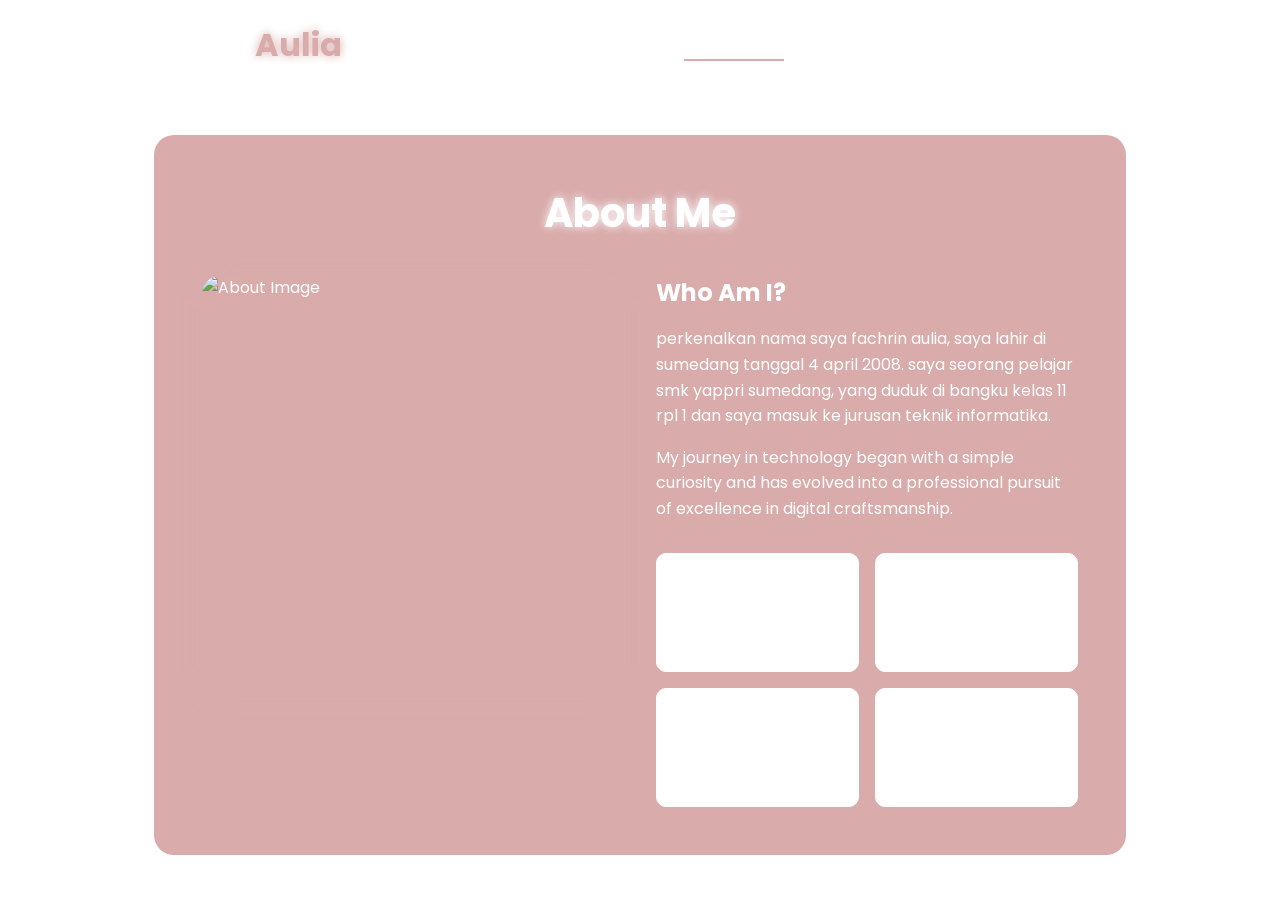
==== about.html @ 29df4dfc "Update about.html" ====
<!-- Subscribe Tamzidan Madiyin di YouTube -->

<!DOCTYPE html>
<html lang="en">

<head>
    <meta charset="UTF-8">
    <meta name="viewport" content="width=device-width, initial-scale=1.0">

    <!-- Link ke Font Awesome untuk ikon -->
    <link rel="stylesheet" href="https://cdnjs.cloudflare.com/ajax/libs/font-awesome/6.5.1/css/all.min.css">

    <!-- Link ke library animasi AOS -->
    <link rel="stylesheet" href="https://unpkg.com/aos@next/dist/aos.css" />

    <!-- CSS internal untuk styling halaman -->
    <style>
        /* 
          Import Google Font Poppins
          Font weight yang diimport: 100, 200, 300, 400, 500, 600 
        */
        @import url("https://fonts.googleapis.com/css2?family=Poppins:wght@100;200;300;400;500;600&display=swap");

        /* Reset CSS dan pengaturan default */
        * {
            padding: 0;
            margin: 0;
            font-family: "Poppins", sans-serif;
            box-sizing: border-box;
        }

        /* 
          Styling untuk body
          - Menggunakan background image
          - Cover seluruh viewport
          - Mencegah horizontal scroll
        */
        body {
            width: 100%;
            min-height: 100vh;
            background-image: url("./img/ungu.jpg");
            background-size: cover;
            overflow-x: hidden;
            position: relative;
        }

        /* 
          Navbar styling
          - Fixed height 10vh
          - Posisi relative untuk positioning yang tepat
          - z-index tinggi agar selalu di atas konten lain
        */
        nav {
            width: 100%;
            height: 10vh;
            position: sticky;
            position: relative;
            /* Ubah dari sticky ke relative */
            z-index: 1000;
            /* Tambahkan z-index tinggi untuk nav */
        }

        /* Container untuk konten navbar */
        .nav-container {
            width: 100%;
            height: 100%;
            display: flex;
            justify-content: space-around;
            align-items: center;
        }

        /* 
          Logo styling
          - Warna putih dengan ukuran 2rem
          - Text shadow untuk efek glow pada span 
        */
        .logo {
            color: white;
            font-size: 2rem;
            font-weight: bold;
        }

        .logo span {
             color: rgb(217, 171, 171);
            text-shadow: 0 0 10px rgb(217, 171, 171);
        }

        /* 
          Hamburger dan Cancel button styling
          - Hanya muncul di mobile view
          - Posisi absolute di kanan atas
        */
        .hamburg,
        .cancel {
            cursor: pointer;
            position: absolute;
            right: 15px;
            top: 10px;
            color: white;
            display: none;
            font-size: clamp(2.5rem, 0.5rem + 5vw, 3rem);
        }

        /* 
          Navigation links container
          - Flex layout untuk alignment horizontal
        */
        .nav-container .links {
            display: flex;
        }

        /* 
          Individual navigation links
          - Spacing dan styling untuk tiap link
          - Hover effect dengan border bottom
        */
        .nav-container .links a {
            font-size: 1.2rem;
            color: white;
            margin: 0 20px;
            text-decoration: none;
            font-weight: 550;
            transition: 0.3s linear;
        }

        .nav-container .links a:hover {
             color: rgb(217, 171, 171);
            border-bottom: 2px solid rgb(217, 171, 171);
        }

        /* Styling untuk link aktif */
        .nav-container .links .active {
            color: rgb(217, 171, 171);
            border-bottom: 2px solid rgb(217, 171, 171);
        }

        /* 
          Dropdown menu untuk mobile view
          - Fixed positioning dengan transform untuk animasi
          - Backdrop filter untuk efek blur
        */
        .dropdown {
            z-index: 1000;
            position: fixed;
            top: 0;
            left: 0;
            right: 0;
            transform: translateY(-500px);
            width: 100%;
            height: auto;
            backdrop-filter: blur(4px) brightness(40%);
            box-shadow: 0 0 20px black;
            transition: 0.2s linear;
        }

        .dropdown .links a {
            display: flex;
            color: white;
            text-decoration: none;
            padding: 15px 0;
            justify-content: center;
            align-items: center;
            transition: 0.2s linear;
        }

        .dropdown .links a:hover {
            background-color: rgb(217, 171, 171);
        }

        /* About Section Styles */
        .about-container {
            width: 100%;
            min-height: 90vh;
            display: flex;
            justify-content: center;
            align-items: center;
            padding: 2rem;
            position: relative;
            z-index: 1;
        }

        .about-content {
            width: 80%;
            max-width: 1200px;
            background: rgb(217, 171, 171);
            backdrop-filter: blur(10px);
            border-radius: 20px;
            padding: 3rem;
            color: white;
            /* box-shadow: 0 0 30px rgba(58, 211, 3, 0.3); */
        }

        .about-header {
            text-align: center;
            margin-bottom: 2rem;
        }

        .about-header h1 {
            font-size: 2.5rem;
             color: rgb(255, 255, 255);
            text-shadow: 0 0 10px rgb(255, 255, 255);
            margin-bottom: 1rem;
        }

        .about-grid {
            display: grid;
            grid-template-columns: 1fr 1fr;
            gap: 2rem;
        }

        .about-image {
            width: 100%;
            aspect-ratio: 1;
            border-radius: 20px;
            overflow: hidden;
            box-shadow: 0 0 20px rgb(217, 171, 171);
        }

        .about-image img {
            width: 100%;
            height: 100%;
            object-fit: cover;
        }

        .about-text h2 {
             color: rgb(255, 255, 255);
            margin-bottom: 1rem;
        }

        .about-text p {
            line-height: 1.6;
            margin-bottom: 1rem;
        }

        .stats {
            display: grid;
            grid-template-columns: repeat(2, 1fr);
            gap: 1rem;
            margin-top: 2rem;
        }

        .stat-item {
            background: rgb(255, 255, 255);
            padding: 1rem;
            border-radius: 10px;
            text-align: center;
            border: 1px solid rgb(255, 255, 255);
            cursor: pointer;
        }

        .stat-item h3 {
             color: rgb(255, 255, 255);
            font-size: 1.5rem;
            margin-bottom: 0.5rem;
        }

        .content-grid {
            display: grid;
            grid-template-columns: repeat(auto-fit, minmax(280px, 1fr));
            gap: 2rem;
            padding: 2rem 0;
        }

        .content-card {
            background: rgb(217, 171, 171);
            border-radius: 15px;
            overflow: hidden;
            transition: all 0.3s ease;
            cursor: pointer;
        }

        .content-card:hover {
            transform: translateY(-5px);
            box-shadow: 0 5px 15px rgb(217, 171, 171);
        }

        .card-image {
            width: 100%;
            height: 200px;
            overflow: hidden;
        }

        .card-image img {
            width: 100%;
            height: 100%;
            object-fit: cover;
        }

        .card-info {
            padding: 1.5rem;
        }

        .card-info h3 {
             color: rgb(217, 171, 171);
            margin-bottom: 0.5rem;
        }

        .card-info p {
            font-size: 0.9rem;
            margin-bottom: 1rem;
        }

        .card-info .technologies {
            display: flex;
            flex-wrap: wrap;
            gap: 0.5rem;
            margin-top: 1rem;
        }

        .technology-tag {
            background: rgb(255, 255, 255);
            padding: 0.3rem 0.8rem;
            border-radius: 15px;
            font-size: 0.8rem;
             color: rgb(255, 255, 255);
        }

        .back-button {
            display: inline-block;
            padding: 0.8rem 1.5rem;
            background: rgb(217, 171, 171);
            color: white;
            border-radius: 5px;
            text-decoration: none;
            margin-bottom: 2rem;
            transition: all 0.3s ease;
        }

        .back-button:hover {
            background: rgb(217, 171, 171);
            transform: translateY(-2px);
        }

        .award-icon {
            font-size: 2rem;
             color: rgb(217, 171, 171);
            margin-bottom: 1rem;
        }

        .client-testimonial {
            font-style: italic;
            margin-top: 1rem;
            padding: 1rem;
            background:  color: rgb(217, 171, 171);
            border-radius: 10px;
        }



        @media (max-width: 884px) {
            .about-grid {
                grid-template-columns: 1fr;
            }

            nav .logo {
                position: absolute;
                top: 16px;
                left: 15px;
                font-size: 1.5rem;
            }

            .nav-container .links {
                display: none;
            }

            .hamburg,
            .cancel {
                display: block;
            }
        }

        @media (max-width: 440px) {
            .about-container {
                padding: 1rem;
            }

            .about-content {
                width: 95%;
                /* Memperbesar width untuk layar kecil */
                padding: 1.5rem;
            }

            .about-header h1 {
                font-size: 1.8rem;
                /* Mengurangi ukuran judul */
            }

            .about-text h2 {
                font-size: 1.4rem;
                /* Mengurangi ukuran sub-judul */
            }

            .about-text p {
                font-size: 0.9rem;
                /* Mengurangi ukuran teks */
                line-height: 1.4;
            }

            .about-image {
                width: 100%;
                max-height: 250px;
                /* Membatasi tinggi gambar */
            }

            .stats {
                grid-template-columns: repeat(2, 1fr);
                /* Tetap 2 kolom tapi lebih kecil */
                gap: 0.8rem;
            }

            .stat-item {
                padding: 0.8rem;
            }

            .stat-item h3 {
                font-size: 1.2rem;
                /* Mengurangi ukuran angka statistik */
            }

            .stat-item p {
                font-size: 0.8rem;
                /* Mengurangi ukuran teks statistik */
            }

            /* Menyesuaikan padding untuk link statistik */
            .stat-item a {
                padding: 0.5rem;
                display: block;
            }
        }
    </style>
    <title>About - Portfolio Website</title>
</head>

<body>

    <!-- Navigasi -->
    <nav>
        <div class="nav-container">
            <div class="logo" data-aos="zoom-in" data-aos-duration="1500">
                Fachrin <span>Aulia</span>
            </div>
            <div class="links">
                <div class="link" data-aos="fade-up" data-aos-duration="1500" data-aos-delay="100"><a
                        href="index.html">Home</a></div>
                <div class="link active" data-aos="fade-up" data-aos-duration="1500" data-aos-delay="200"><a
                        href="about.html">About</a></div>
                <div class="link" data-aos="fade-up" data-aos-duration="1500" data-aos-delay="300"><a
                        href="skill.html">Skills</a></div>
                <div class="link" data-aos="fade-up" data-aos-duration="1500" data-aos-delay="400"><a
                        href="service.html">Pengalaman</a></div>
                <div class="link" data-aos="fade-up" data-aos-duration="1500" data-aos-delay="500"><a
                        href="contact.html">Contact</a></div>
            </div>
        </div>
        <i class="fa-solid fa-bars hamburg" onclick="hamburg()"></i>
        <div class="dropdown">
            <div class="links">
                <a href="index.html">Home</a>
                <a href="about.html">About</a>
                <a href="skill.html">Skills</a>
                <a href="service.html">Pengalaman</a>
                <a href="contact.html">Contact</a>
                <i class="fa-solid fa-xmark cancel" onclick="cancel()"></i>
            </div>
        </div>
    </nav>

    <!-- Konten utama halaman About -->
    <div class="about-container">
        <div class="about-content" id="aboutContent">
            <!-- Bagian header -->
            <div class="about-header" data-aos="fade-down" data-aos-duration="1500">
                <h1>About Me</h1>
            </div>

            <!-- Grid untuk gambar dan teks deskripsi -->
            <div class="about-grid">
                <div class="about-image" data-aos="fade-right" data-aos-duration="1500">
                    <img src="img/RIN.JPEG" alt="About Image">
                </div>
                <div class="about-text" data-aos="fade-left" data-aos-duration="1500">
                    <h2>Who Am I?</h2>
                    <p>perkenalkan nama saya fachrin aulia, saya lahir di sumedang tanggal 4 april 2008. saya seorang pelajar smk yappri sumedang, yang duduk di bangku kelas 11 rpl 1 dan saya masuk ke jurusan teknik informatika.</p>
                    <p>My journey in technology began with a simple curiosity and has evolved into a professional
                        pursuit of excellence in digital craftsmanship.</p>

                    <div class="stats">
                        <div class="stat-item" data-aos="zoom-in" data-aos-duration="1500" data-aos-delay="200"
                            onclick="showProjects()">
                            <h3>50+</h3>
                            <p>Projects Completed</p>
                        </div>
                        <div class="stat-item" data-aos="zoom-in" data-aos-duration="1500" data-aos-delay="400"
                            onclick="showExperience()">
                            <h3>3+</h3>
                            <p>Years Experience</p>
                        </div>
                        <div class="stat-item" data-aos="zoom-in" data-aos-duration="1500" data-aos-delay="600"
                            onclick="showClients()">
                            <h3>20+</h3>
                            <p>Happy Clients</p>
                        </div>
                        <div class="stat-item" data-aos="zoom-in" data-aos-duration="1500" data-aos-delay="800"
                            onclick="showAwards()">
                            <h3>15+</h3>
                            <p>Awards Won</p>
                        </div>
                    </div>
                </div>
            </div>
        </div>

        <!-- Link ke library animasi AOS -->
        <script src="https://unpkg.com/aos@next/dist/aos.js"></script>

        <!-- JavaScript untuk interaksi dan animasi halaman -->
        <script>

            // Inisialisasi library AOS
            AOS.init({ offset: 0 });

            // Fungsi untuk menampilkan menu hamburger
            function hamburg() {
                const navbar = document.querySelector(".dropdown")
                navbar.style.transform = "translateY(0px)"
            }

            // Fungsi untuk menyembunyikan menu hamburger
            function cancel() {
                const navbar = document.querySelector(".dropdown")
                navbar.style.transform = "translateY(-500px)"
            }

            // Fungsi untuk menampilkan daftar Project
            function showProjects() {
                const aboutContent = document.getElementById('aboutContent');
                aboutContent.innerHTML = `
                <a href="about.html" class="back-button" onclick="restoreInitialContent()">
                    <i class="fas fa-arrow-left"></i> Back
                </a>
                <div class="about-header" data-aos="fade-down" data-aos-duration="1500">
                    <h1>My Projects</h1>
                </div>
                <div class="content-grid">
                    ${generateProjectCards()}
                </div>
            `;
                AOS.refresh();
            }

            // Fungsi untuk menampilkan daftar Experience
            function showExperience() {
                const aboutContent = document.getElementById('aboutContent');
                aboutContent.innerHTML = `
                <a href="about.html" class="back-button" onclick="restoreInitialContent()">
                    <i class="fas fa-arrow-left"></i> Back
                </a>
                <div class="about-header" data-aos="fade-down" data-aos-duration="1500">
                    <h1>My Experience</h1>
                </div>
                <div class="content-grid">
                    ${generateExperienceCards()}
                </div>
            `;
                AOS.refresh();
            }

            // Fungsi untuk menampilkan daftar Clients
            function showClients() {
                const aboutContent = document.getElementById('aboutContent');
                aboutContent.innerHTML = `
                <a href="about.html" class="back-button" onclick="restoreInitialContent()">
                    <i class="fas fa-arrow-left"></i> Back
                </a>
                <div class="about-header" data-aos="fade-down" data-aos-duration="1500">
                    <h1>Client Success Stories</h1>
                </div>
                <div class="content-grid">
                    ${generateClientCards()}
                </div>
            `;
                AOS.refresh();
            }

            // Fungsi untuk menampilkan daftar Awards
            function showAwards() {
                const aboutContent = document.getElementById('aboutContent');
                aboutContent.innerHTML = `
                <a href="about.html" class="back-button" onclick="restoreInitialContent()">
                    <i class="fas fa-arrow-left"></i> Back
                </a>
                <div class="about-header" data-aos="fade-down" data-aos-duration="1500">
                    <h1>Awards & Recognition</h1>
                </div>
                <div class="content-grid">
                    ${generateAwardCards()}
                </div>
            `;
                AOS.refresh();
            }

            // Fungsi pembantu untuk menghasilkan kartu project
            function generateProjectCards() {
                const projects = [
                    {
                        title: "E-Commerce Platform",
                        image: "img/zoro.jpg",
                        description: "A full-stack e-commerce solution with payment integration",
                        technologies: ["React", "Node.js", "MongoDB"]
                    },
                    {
                        title: "Portfolio Website",
                        image: "img/zoro.jpg",
                        description: "Responsive portfolio website with modern animations",
                        technologies: ["HTML", "CSS", "JavaScript"]
                    },
                    {
                        title: "Task Management App",
                        image: "img/zoro.jpg",
                        description: "Mobile-first task management application",
                        technologies: ["Vue.js", "Firebase"]
                    }
                    // Add more projects as needed
                ];

                return projects.map(project => `
                <div class="content-card" data-aos="fade-up">
                    <div class="card-image">
                        <img src="${project.image}" alt="${project.title}">
                    </div>
                    <div class="card-info">
                        <h3>${project.title}</h3>
                        <p>${project.description}</p>
                        <div class="technologies">
                            ${project.technologies.map(tech => `
                                <span class="technology-tag">${tech}</span>
                            `).join('')}
                        </div>
                    </div>
                </div>
            `).join('');
            }

            // Fungsi pembantu untuk menghasilkan kartu experience
            function generateExperienceCards() {
                const experiences = [
                    {
                        title: "Senior Web Developer",
                        company: "Tech Solutions Inc.",
                        period: "2021 - Present",
                        description: "Leading frontend development team and implementing modern web solutions"
                    },
                    {
                        title: "Frontend Developer",
                        company: "Digital Agency",
                        period: "2019 - 2021",
                        description: "Developed responsive websites and web applications"
                    }
                    // Add more experiences as needed
                ];

                return experiences.map(exp => `
                <div class="content-card" data-aos="fade-up">
                    <div class="card-info">
                        <h3>${exp.title}</h3>
                        <h4>${exp.company}</h4>
                        <p class="period">${exp.period}</p>
                        <p>${exp.description}</p>
                    </div>
                </div>
            `).join('');
            }

            // Fungsi pembantu untuk menghasilkan kartu client
            function generateClientCards() {
                const clients = [
                    {
                        name: "Ell Udin",
                        company: "Innovation Corp",
                        image: "img/zoro.jpg",
                        testimonial: "Outstanding work on our company website redesign!"
                    },
                    {
                        name: "Ell Ucup",
                        company: "Tech Startup",
                        image: "img/zoro.jpg",
                        testimonial: "Delivered our app ahead of schedule with excellent quality"
                    }
                    // Add more clients as needed
                ];

                return clients.map(client => `
                <div class="content-card" data-aos="fade-up">
                    <div class="card-image">
                        <img src="${client.image}" alt="${client.name}">
                    </div>
                    <div class="card-info">
                        <h3>${client.name}</h3>
                        <h4>${client.company}</h4>
                        <p class="client-testimonial">"${client.testimonial}"</p>
                    </div>
                </div>
            `).join('');
            }

            // Fungsi pembantu untuk menghasilkan kartu award
            function generateAwardCards() {
                const awards = [
                    {
                        title: "Best Web Design",
                        organization: "Design Awards 2023",
                        description: "Recognition for exceptional web design and user experience"
                    },
                    {
                        title: "Innovation Award",
                        organization: "Tech Summit 2022",
                        description: "Awarded for innovative use of emerging technologies"
                    }
                    // Add more awards as needed
                ];

                return awards.map(award => `
                <div class="content-card" data-aos="fade-up">
                    <div class="card-info">
                        <div class="award-icon">
                            <i class="fas fa-trophy"></i>
                        </div>
                        <h3>${award.title}</h3>
                        <h4>${award.organization}</h4>
                        <p>${award.description}</p>
                    </div>
                </div>
            `).join('');
            }

            // Fungsi untuk mengembalikan konten awal
            function restoreInitialContent() {
                const aboutContent = document.getElementById('aboutContent');
                aboutContent.innerHTML = `
                <div class="about-header" data-aos="fade-down" data-aos-duration="1500">
                    <h1>About Me</h1>
                </div>
                <div class="about-grid">
                    <div class="about-image" data-aos="fade-right" data-aos-duration="1500">
                        <img src="img/zoro.jpg" alt="About Image">
                    </div>
                    <div class="about-text" data-aos="fade-left" data-aos-duration="1500">
                        <h2>Who Am I?</h2>
                        <p>I'm a passionate developer and designer with a keen eye for detail and a drive for creating
                            innovative digital solutions. With expertise in web development, UI/UX design, and content
                            creation, I bring ideas to life through code and creativity.</p>
                        <p>My journey in technology began with a simple curiosity and has evolved into a professional
                            pursuit of excellence in digital craftsmanship.</p>

                        <div class="stats">
                            <div class="stat-item" data-aos="zoom-in" data-aos-duration="1500" data-aos-delay="200" onclick="showProjects()">
                                <h3>50+</h3>
                                <p>Projects Completed</p>
                            </div>
                            <div class="stat-item" data-aos="zoom-in" data-aos-duration="1500" data-aos-delay="400" onclick="showExperience()">
                                <h3>3+</h3>
                                <p>Years Experience</p>
                            </div>
                            <div class="stat-item" data-aos="zoom-in" data-aos-duration="1500" data-aos-delay="600" onclick="showClients()">
                                <h3>20+</h3>
                                <p>Happy Clients</p>
                            </div>
                            <div class="stat-item" data-aos="zoom-in" data-aos-duration="1500" data-aos-delay="800" onclick="showAwards()">
                                <h3>15+</h3>
                                <p>Awards Won</p>
                            </div>
                        </div>
                    </div>
                </div>
            `;
                AOS.refresh();
            }

        </script>
</body>

</html>

<!-- Subscribe Tamzidan Madiyin di YouTube -->
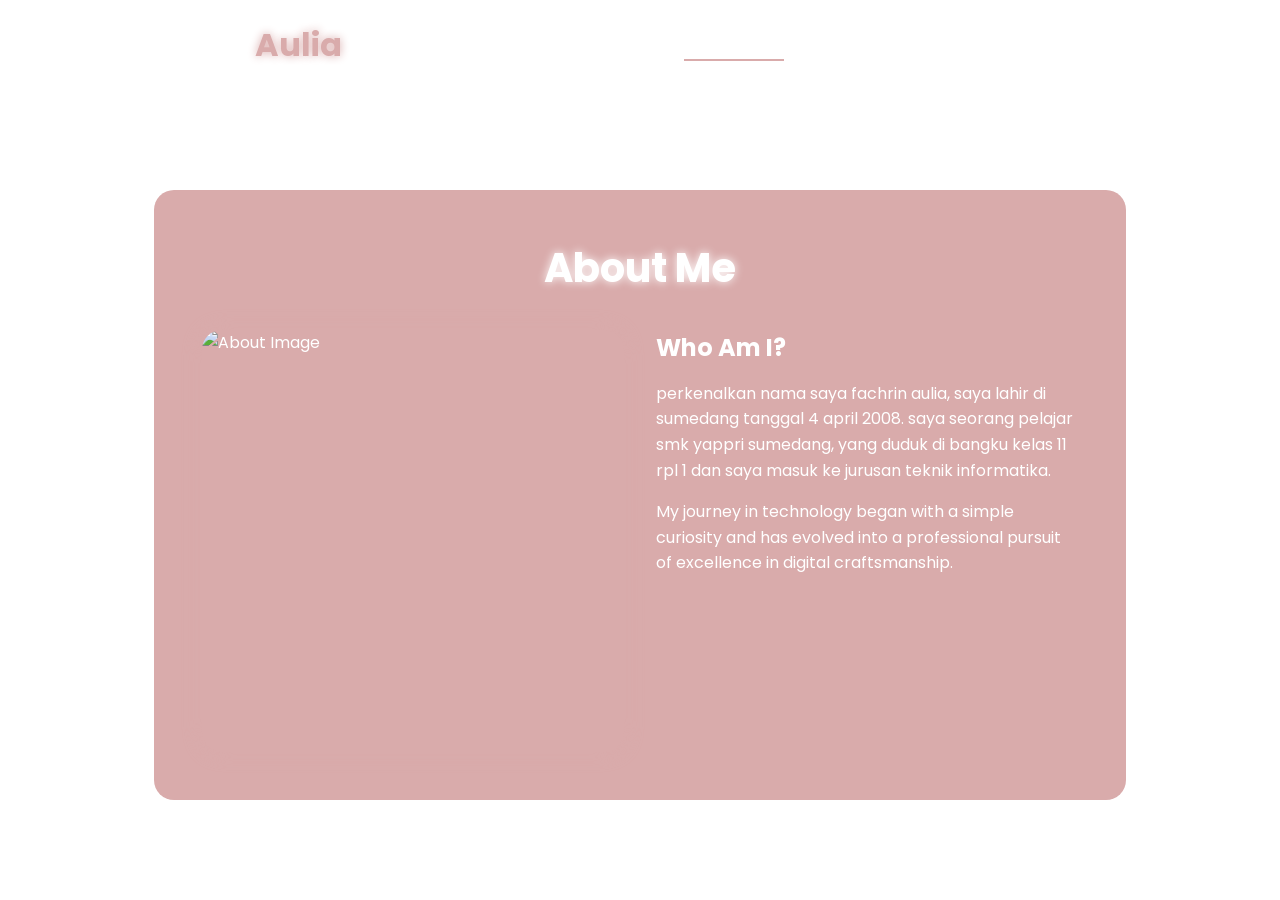
==== commit 8aa1ceb3: "Update about.html" ====
--- a/about.html
+++ b/about.html
@@ -485,28 +485,6 @@
                     <p>My journey in technology began with a simple curiosity and has evolved into a professional
                         pursuit of excellence in digital craftsmanship.</p>
 
-                    <div class="stats">
-                        <div class="stat-item" data-aos="zoom-in" data-aos-duration="1500" data-aos-delay="200"
-                            onclick="showProjects()">
-                            <h3>50+</h3>
-                            <p>Projects Completed</p>
-                        </div>
-                        <div class="stat-item" data-aos="zoom-in" data-aos-duration="1500" data-aos-delay="400"
-                            onclick="showExperience()">
-                            <h3>3+</h3>
-                            <p>Years Experience</p>
-                        </div>
-                        <div class="stat-item" data-aos="zoom-in" data-aos-duration="1500" data-aos-delay="600"
-                            onclick="showClients()">
-                            <h3>20+</h3>
-                            <p>Happy Clients</p>
-                        </div>
-                        <div class="stat-item" data-aos="zoom-in" data-aos-duration="1500" data-aos-delay="800"
-                            onclick="showAwards()">
-                            <h3>15+</h3>
-                            <p>Awards Won</p>
-                        </div>
-                    </div>
                 </div>
             </div>
         </div>
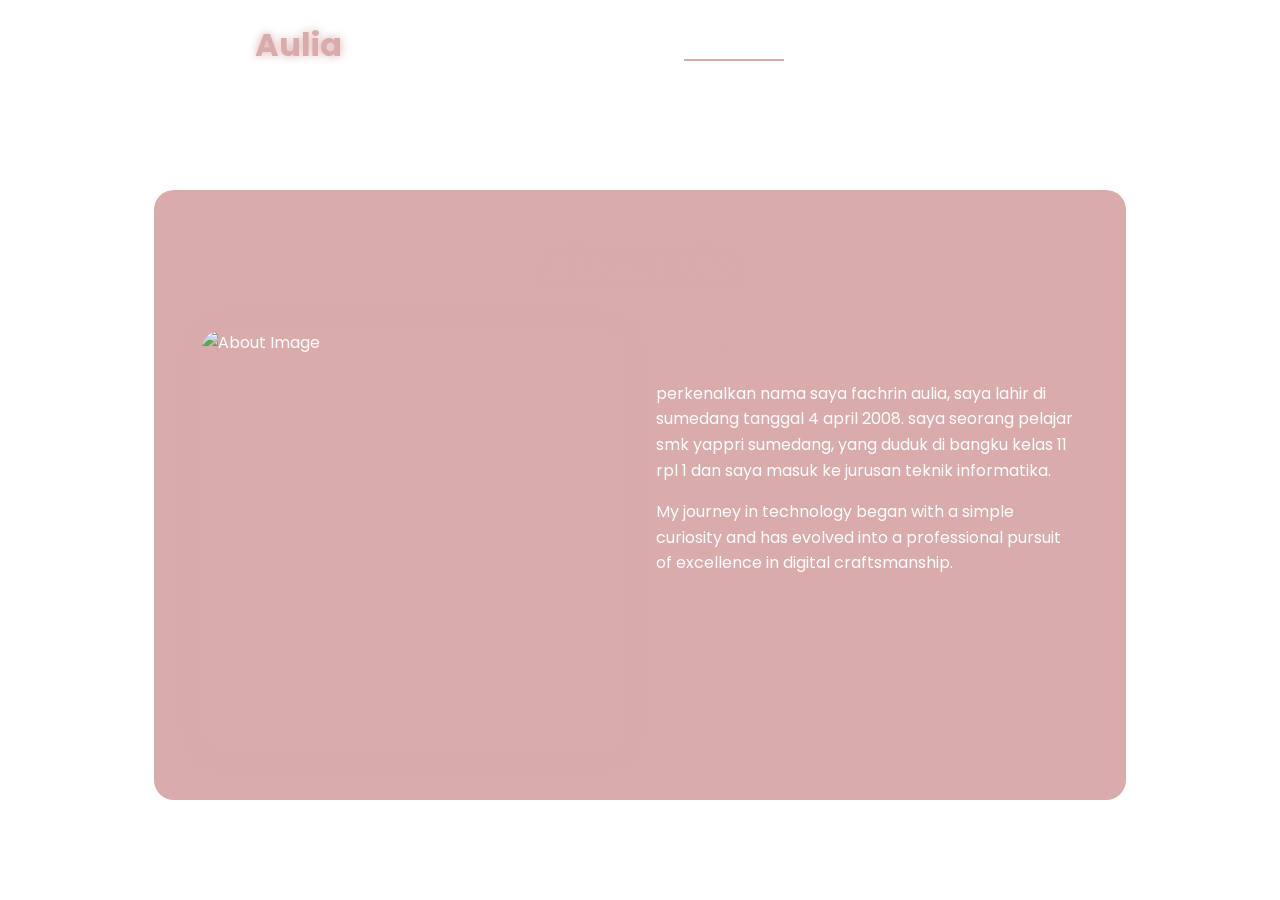
==== commit 0bd2bcf5: "Update about.html" ====
--- a/about.html
+++ b/about.html
@@ -197,8 +197,8 @@
 
         .about-header h1 {
             font-size: 2.5rem;
-             color: rgb(255, 255, 255);
-            text-shadow: 0 0 10px rgb(255, 255, 255);
+             color: rgb(217, 171, 171);
+            text-shadow: 0 0 10px rgb(217, 171, 171);
             margin-bottom: 1rem;
         }
 
@@ -223,7 +223,7 @@
         }
 
         .about-text h2 {
-             color: rgb(255, 255, 255);
+             color: rgb(217, 171, 171);
             margin-bottom: 1rem;
         }
 
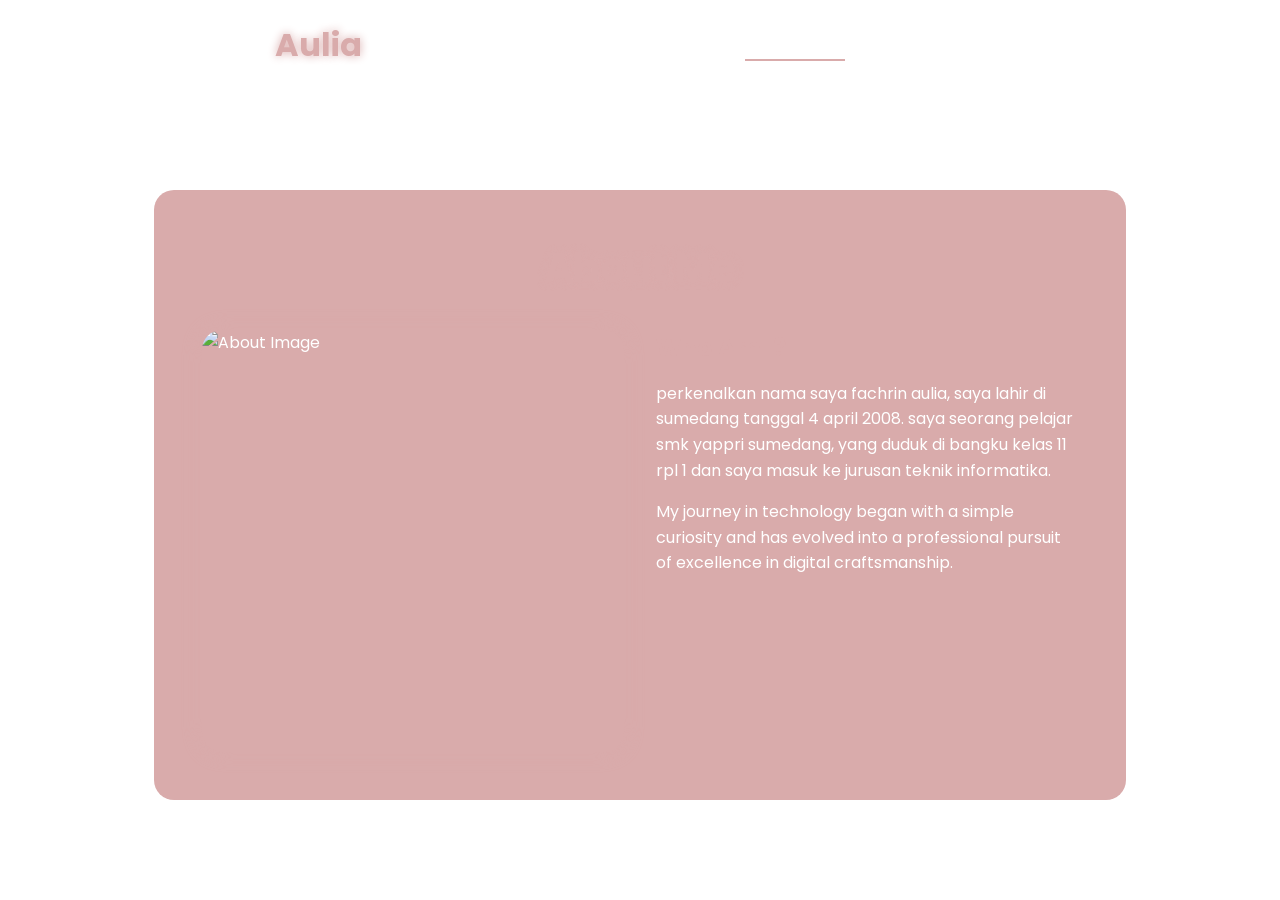
==== commit a553e49d: "Update about.html" ====
--- a/about.html
+++ b/about.html
@@ -448,7 +448,7 @@
                 <div class="link" data-aos="fade-up" data-aos-duration="1500" data-aos-delay="300"><a
                         href="skill.html">Skills</a></div>
                 <div class="link" data-aos="fade-up" data-aos-duration="1500" data-aos-delay="400"><a
-                        href="service.html">Pengalaman</a></div>
+                        href="service.html">jasa</a></div>
                 <div class="link" data-aos="fade-up" data-aos-duration="1500" data-aos-delay="500"><a
                         href="contact.html">Contact</a></div>
             </div>
@@ -459,7 +459,7 @@
                 <a href="index.html">Home</a>
                 <a href="about.html">About</a>
                 <a href="skill.html">Skills</a>
-                <a href="service.html">Pengalaman</a>
+                <a href="service.html">jasa</a>
                 <a href="contact.html">Contact</a>
                 <i class="fa-solid fa-xmark cancel" onclick="cancel()"></i>
             </div>
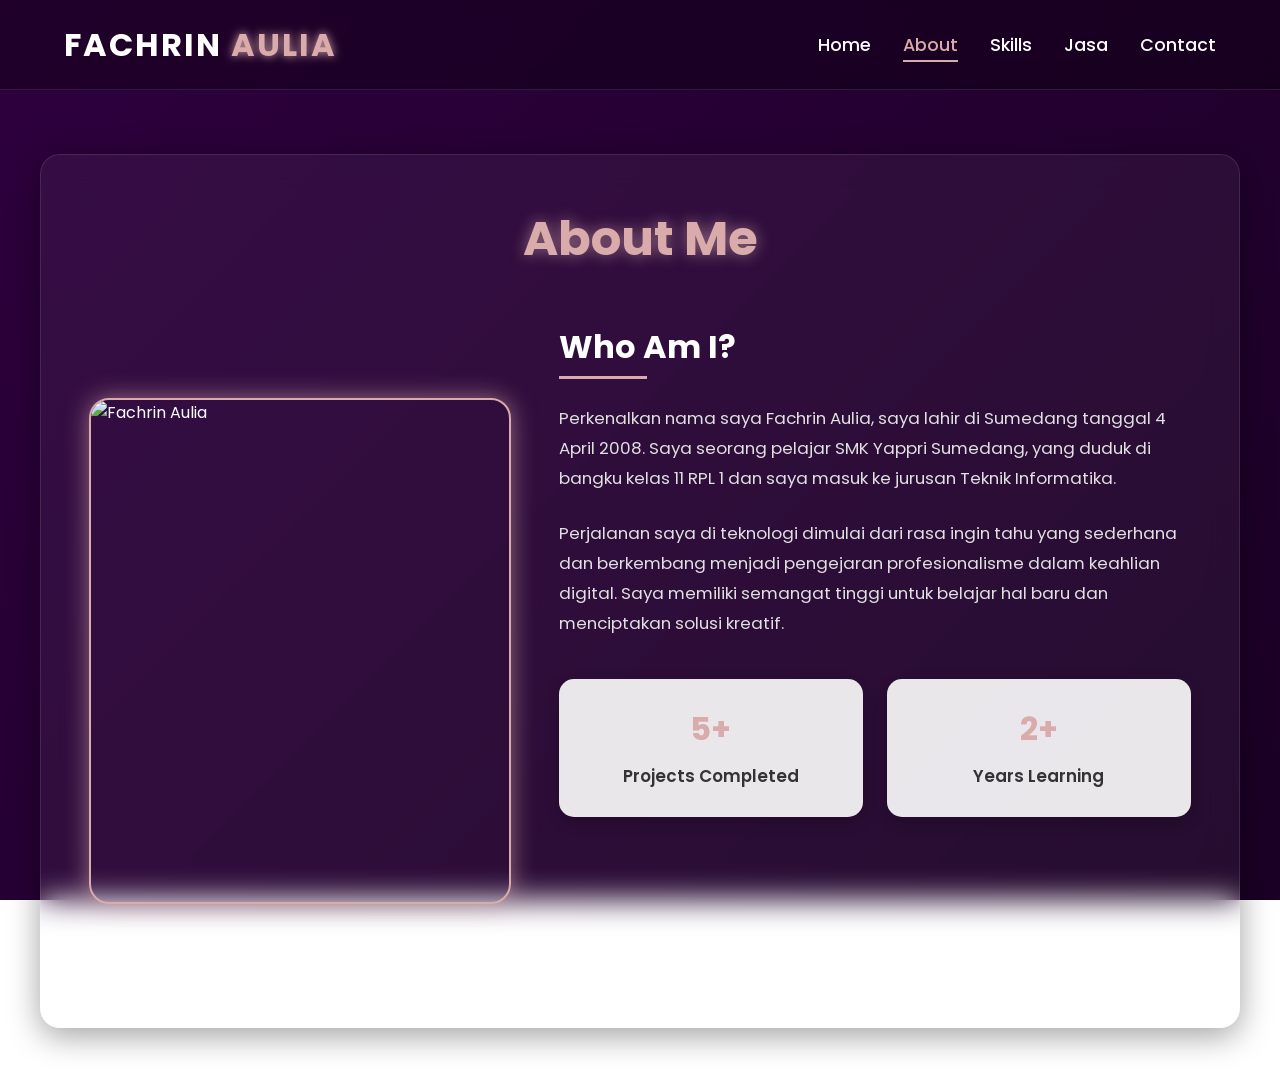
==== commit fdef6e32: "Update about.html" ====
--- a/about.html
+++ b/about.html
@@ -1,259 +1,302 @@
-<!-- Subscribe Tamzidan Madiyin di YouTube -->
-
 <!DOCTYPE html>
 <html lang="en">
 
 <head>
     <meta charset="UTF-8">
     <meta name="viewport" content="width=device-width, initial-scale=1.0">
-
-    <!-- Link ke Font Awesome untuk ikon -->
+    <title>About - Fachrin Aulia Portfolio</title>
+
+    <!-- Link ke Font Awesome -->
     <link rel="stylesheet" href="https://cdnjs.cloudflare.com/ajax/libs/font-awesome/6.5.1/css/all.min.css">
-
     <!-- Link ke library animasi AOS -->
     <link rel="stylesheet" href="https://unpkg.com/aos@next/dist/aos.css" />
 
-    <!-- CSS internal untuk styling halaman -->
     <style>
-        /* 
-          Import Google Font Poppins
-          Font weight yang diimport: 100, 200, 300, 400, 500, 600 
-        */
-        @import url("https://fonts.googleapis.com/css2?family=Poppins:wght@100;200;300;400;500;600&display=swap");
-
-        /* Reset CSS dan pengaturan default */
+        /* Import Font Poppins */
+        @import url("https://fonts.googleapis.com/css2?family=Poppins:wght@100;200;300;400;500;600;700&display=swap");
+
+        /* Reset CSS */
         * {
             padding: 0;
             margin: 0;
             font-family: "Poppins", sans-serif;
             box-sizing: border-box;
-        }
-
-        /* 
-          Styling untuk body
-          - Menggunakan background image
-          - Cover seluruh viewport
-          - Mencegah horizontal scroll
-        */
+            scroll-behavior: smooth;
+        }
+
+        /* Warna Tema Utama */
+        :root {
+            --primary-color: rgb(217, 171, 171); /* Ungu Kemerahan */
+            --accent-glow: rgba(217, 171, 171, 0.6);
+            --dark-bg: #1a1a1a;
+            --text-light: #ffffff;
+            --text-dark: #333333;
+            --card-bg: rgba(255, 255, 255, 0.1);
+        }
+
+        /* Body Styling */
         body {
             width: 100%;
             min-height: 100vh;
-            background-image: url("./img/ungu.jpg");
+            /* Fallback background gradient + Image */
+            background: linear-gradient(135deg, #2e003e, #1a0024), url('https://picsum.photos/seed/purplebg/1920/1080');
             background-size: cover;
+            background-attachment: fixed;
+            background-blend-mode: overlay;
             overflow-x: hidden;
-            position: relative;
-        }
-
-        /* 
-          Navbar styling
-          - Fixed height 10vh
-          - Posisi relative untuk positioning yang tepat
-          - z-index tinggi agar selalu di atas konten lain
-        */
+            color: var(--text-light);
+        }
+
+        /* Navbar Styling */
         nav {
             width: 100%;
-            height: 10vh;
+            height: 10vh; /* Tinggi navbar */
             position: sticky;
-            position: relative;
-            /* Ubah dari sticky ke relative */
+            top: 0;
             z-index: 1000;
-            /* Tambahkan z-index tinggi untuk nav */
-        }
-
-        /* Container untuk konten navbar */
+            background: rgba(0, 0, 0, 0.3);
+            backdrop-filter: blur(10px);
+            border-bottom: 1px solid rgba(255, 255, 255, 0.1);
+        }
+
         .nav-container {
-            width: 100%;
+            width: 90%;
+            max-width: 1200px;
             height: 100%;
+            margin: 0 auto;
             display: flex;
-            justify-content: space-around;
+            justify-content: space-between;
             align-items: center;
         }
 
-        /* 
-          Logo styling
-          - Warna putih dengan ukuran 2rem
-          - Text shadow untuk efek glow pada span 
-        */
         .logo {
             color: white;
             font-size: 2rem;
-            font-weight: bold;
+            font-weight: 700;
+            text-transform: uppercase;
+            letter-spacing: 2px;
         }
 
         .logo span {
-             color: rgb(217, 171, 171);
-            text-shadow: 0 0 10px rgb(217, 171, 171);
-        }
-
-        /* 
-          Hamburger dan Cancel button styling
-          - Hanya muncul di mobile view
-          - Posisi absolute di kanan atas
-        */
-        .hamburg,
-        .cancel {
+            color: var(--primary-color);
+            text-shadow: 0 0 10px var(--primary-color);
+        }
+
+        /* Desktop Links */
+        .nav-container .links {
+            display: flex;
+            list-style: none;
+        }
+
+        .nav-container .links li {
+            margin-left: 2rem;
+        }
+
+        .nav-container .links a {
+            font-size: 1.1rem;
+            color: white;
+            text-decoration: none;
+            font-weight: 500;
+            transition: 0.3s ease;
+            position: relative;
+        }
+
+        .nav-container .links a::after {
+            content: '';
+            position: absolute;
+            width: 0;
+            height: 2px;
+            bottom: -5px;
+            left: 0;
+            background-color: var(--primary-color);
+            transition: 0.3s ease;
+        }
+
+        .nav-container .links a:hover {
+            color: var(--primary-color);
+        }
+
+        .nav-container .links a:hover::after,
+        .nav-container .links a.active::after {
+            width: 100%;
+        }
+
+        .nav-container .links a.active {
+            color: var(--primary-color);
+        }
+
+        /* Hamburger Menu (Mobile) */
+        .hamburg, .cancel {
             cursor: pointer;
             position: absolute;
-            right: 15px;
-            top: 10px;
+            right: 20px;
+            top: 25px;
             color: white;
             display: none;
-            font-size: clamp(2.5rem, 0.5rem + 5vw, 3rem);
-        }
-
-        /* 
-          Navigation links container
-          - Flex layout untuk alignment horizontal
-        */
-        .nav-container .links {
-            display: flex;
-        }
-
-        /* 
-          Individual navigation links
-          - Spacing dan styling untuk tiap link
-          - Hover effect dengan border bottom
-        */
-        .nav-container .links a {
-            font-size: 1.2rem;
-            color: white;
-            margin: 0 20px;
-            text-decoration: none;
-            font-weight: 550;
-            transition: 0.3s linear;
-        }
-
-        .nav-container .links a:hover {
-             color: rgb(217, 171, 171);
-            border-bottom: 2px solid rgb(217, 171, 171);
-        }
-
-        /* Styling untuk link aktif */
-        .nav-container .links .active {
-            color: rgb(217, 171, 171);
-            border-bottom: 2px solid rgb(217, 171, 171);
-        }
-
-        /* 
-          Dropdown menu untuk mobile view
-          - Fixed positioning dengan transform untuk animasi
-          - Backdrop filter untuk efek blur
-        */
+            font-size: 2rem;
+            z-index: 1001;
+        }
+
+        /* Mobile Dropdown */
         .dropdown {
-            z-index: 1000;
             position: fixed;
             top: 0;
             left: 0;
-            right: 0;
-            transform: translateY(-500px);
-            width: 100%;
-            height: auto;
-            backdrop-filter: blur(4px) brightness(40%);
-            box-shadow: 0 0 20px black;
-            transition: 0.2s linear;
-        }
-
-        .dropdown .links a {
+            width: 100%;
+            height: 100vh;
+            background: rgba(0, 0, 0, 0.9);
+            backdrop-filter: blur(5px);
             display: flex;
-            color: white;
-            text-decoration: none;
-            padding: 15px 0;
+            flex-direction: column;
             justify-content: center;
             align-items: center;
-            transition: 0.2s linear;
-        }
-
-        .dropdown .links a:hover {
-            background-color: rgb(217, 171, 171);
-        }
-
-        /* About Section Styles */
+            transform: translateY(-100%); /* Hidden by default */
+            transition: transform 0.4s ease-in-out;
+            z-index: 999;
+        }
+
+        .dropdown .links {
+            flex-direction: column;
+            align-items: center;
+        }
+
+        .dropdown .links li {
+            margin: 1.5rem 0;
+        }
+
+        .dropdown .links a {
+            font-size: 1.5rem;
+        }
+
+        /* Container Utama */
         .about-container {
             width: 100%;
             min-height: 90vh;
             display: flex;
             justify-content: center;
-            align-items: center;
-            padding: 2rem;
+            align-items: flex-start; /* Agar scroll mulai dari atas */
+            padding: 4rem 1rem;
             position: relative;
             z-index: 1;
         }
 
         .about-content {
-            width: 80%;
+            width: 100%;
             max-width: 1200px;
-            background: rgb(217, 171, 171);
-            backdrop-filter: blur(10px);
+            background: rgba(255, 255, 255, 0.05);
+            backdrop-filter: blur(15px);
+            border: 1px solid rgba(255, 255, 255, 0.1);
             border-radius: 20px;
             padding: 3rem;
             color: white;
-            /* box-shadow: 0 0 30px rgba(58, 211, 3, 0.3); */
-        }
-
+            box-shadow: 0 8px 32px 0 rgba(0, 0, 0, 0.37);
+        }
+
+        /* Header Section */
         .about-header {
             text-align: center;
-            margin-bottom: 2rem;
+            margin-bottom: 3rem;
         }
 
         .about-header h1 {
-            font-size: 2.5rem;
-             color: rgb(217, 171, 171);
-            text-shadow: 0 0 10px rgb(217, 171, 171);
-            margin-bottom: 1rem;
-        }
-
+            font-size: 3rem;
+            color: var(--primary-color);
+            text-shadow: 0 0 15px var(--accent-glow);
+            margin-bottom: 0.5rem;
+        }
+
+        /* Grid Layout (Text & Image) */
         .about-grid {
             display: grid;
-            grid-template-columns: 1fr 1fr;
-            gap: 2rem;
+            grid-template-columns: 1fr 1.5fr;
+            gap: 3rem;
+            align-items: center;
         }
 
         .about-image {
             width: 100%;
-            aspect-ratio: 1;
+            aspect-ratio: 1/1.2;
             border-radius: 20px;
             overflow: hidden;
-            box-shadow: 0 0 20px rgb(217, 171, 171);
+            box-shadow: 0 0 25px var(--accent-glow);
+            border: 2px solid var(--primary-color);
         }
 
         .about-image img {
             width: 100%;
             height: 100%;
             object-fit: cover;
+            transition: transform 0.5s ease;
+        }
+
+        .about-image:hover img {
+            transform: scale(1.05);
         }
 
         .about-text h2 {
-             color: rgb(217, 171, 171);
-            margin-bottom: 1rem;
+            font-size: 2rem;
+            color: white;
+            margin-bottom: 1.5rem;
+            position: relative;
+            display: inline-block;
+        }
+
+        .about-text h2::after {
+            content: '';
+            display: block;
+            width: 50%;
+            height: 3px;
+            background: var(--primary-color);
+            margin-top: 5px;
         }
 
         .about-text p {
-            line-height: 1.6;
-            margin-bottom: 1rem;
-        }
-
+            line-height: 1.8;
+            margin-bottom: 1.5rem;
+            font-size: 1.05rem;
+            color: #e0e0e0;
+        }
+
+        /* Stats Section */
         .stats {
             display: grid;
             grid-template-columns: repeat(2, 1fr);
-            gap: 1rem;
-            margin-top: 2rem;
+            gap: 1.5rem;
+            margin-top: 2.5rem;
         }
 
         .stat-item {
-            background: rgb(255, 255, 255);
-            padding: 1rem;
-            border-radius: 10px;
+            background: rgba(255, 255, 255, 0.9); /* Background lebih gelap agar teks putih terbaca */
+            padding: 1.5rem;
+            border-radius: 15px;
             text-align: center;
-            border: 1px solid rgb(255, 255, 255);
             cursor: pointer;
-        }
-
+            transition: all 0.3s ease;
+            border: 2px solid transparent;
+            box-shadow: 0 5px 15px rgba(0,0,0,0.2);
+        }
+
+        /* Perbaikan Kontras Warna pada Stat Item */
         .stat-item h3 {
-             color: rgb(255, 255, 255);
-            font-size: 1.5rem;
+            color: var(--primary-color); /* Warna Ungu Pink */
+            font-size: 2rem;
             margin-bottom: 0.5rem;
-        }
-
+            font-weight: 700;
+        }
+
+        .stat-item p {
+            color: var(--text-dark); /* Teks Hitam agar kontras */
+            font-weight: 600;
+            margin: 0;
+        }
+
+        .stat-item:hover {
+            transform: translateY(-5px);
+            background: white;
+            border-color: var(--primary-color);
+        }
+
+        /* Dynamic Content Cards (Projects, Experience, etc) */
         .content-grid {
             display: grid;
             grid-template-columns: repeat(auto-fit, minmax(280px, 1fr));
@@ -262,21 +305,23 @@
         }
 
         .content-card {
-            background: rgb(217, 171, 171);
+            background: rgba(255, 255, 255, 0.95); /* Hampir putih */
             border-radius: 15px;
             overflow: hidden;
             transition: all 0.3s ease;
             cursor: pointer;
+            color: var(--text-dark); /* Teks kartu berwarna gelap */
+            box-shadow: 0 5px 15px rgba(0,0,0,0.3);
         }
 
         .content-card:hover {
-            transform: translateY(-5px);
-            box-shadow: 0 5px 15px rgb(217, 171, 171);
+            transform: translateY(-10px);
+            box-shadow: 0 15px 30px rgba(0,0,0,0.4);
         }
 
         .card-image {
             width: 100%;
-            height: 200px;
+            height: 180px;
             overflow: hidden;
         }
 
@@ -290,146 +335,125 @@
             padding: 1.5rem;
         }
 
+        /* Perbaikan Warna Judul Kartu */
         .card-info h3 {
-             color: rgb(217, 171, 171);
+            color: #4a0072; /* Ungu Gelap */
             margin-bottom: 0.5rem;
         }
 
+        .card-info h4 {
+            color: var(--primary-color);
+            margin-bottom: 0.5rem;
+            font-size: 0.9rem;
+        }
+
         .card-info p {
-            font-size: 0.9rem;
+            color: #555;
+            font-size: 0.95rem;
             margin-bottom: 1rem;
-        }
-
-        .card-info .technologies {
+            line-height: 1.5;
+        }
+
+        .technologies {
             display: flex;
             flex-wrap: wrap;
             gap: 0.5rem;
             margin-top: 1rem;
         }
 
+        /* Perbaikan Warna Tag Teknologi */
         .technology-tag {
-            background: rgb(255, 255, 255);
+            background: var(--primary-color); /* Ungu Pink */
+            color: white; /* Teks Putih */
             padding: 0.3rem 0.8rem;
-            border-radius: 15px;
+            border-radius: 20px;
             font-size: 0.8rem;
-             color: rgb(255, 255, 255);
+            font-weight: 500;
         }
 
         .back-button {
-            display: inline-block;
+            display: inline-flex;
+            align-items: center;
+            gap: 10px;
             padding: 0.8rem 1.5rem;
-            background: rgb(217, 171, 171);
+            background: var(--primary-color);
             color: white;
-            border-radius: 5px;
+            border-radius: 50px;
             text-decoration: none;
             margin-bottom: 2rem;
+            font-weight: 600;
             transition: all 0.3s ease;
+            box-shadow: 0 0 15px var(--accent-glow);
         }
 
         .back-button:hover {
-            background: rgb(217, 171, 171);
-            transform: translateY(-2px);
+            background: white;
+            color: var(--primary-color);
+            transform: translateX(-5px);
         }
 
         .award-icon {
-            font-size: 2rem;
-             color: rgb(217, 171, 171);
+            font-size: 3rem;
+            color: #FFD700; /* Emas */
             margin-bottom: 1rem;
+            text-shadow: 0 0 10px rgba(255, 215, 0, 0.5);
         }
 
         .client-testimonial {
             font-style: italic;
             margin-top: 1rem;
             padding: 1rem;
-            background:  color: rgb(217, 171, 171);
+            background-color: rgba(217, 171, 171, 0.2); /* Perbaikan syntax error */
             border-radius: 10px;
-        }
-
-
-
-        @media (max-width: 884px) {
+            border-left: 3px solid var(--primary-color);
+            color: #444;
+        }
+
+        .period {
+            font-size: 0.85rem;
+            color: #666;
+            margin-bottom: 0.5rem;
+            display: block;
+        }
+
+        /* Responsive Design */
+        @media (max-width: 900px) {
             .about-grid {
                 grid-template-columns: 1fr;
+                text-align: center;
             }
-
-            nav .logo {
-                position: absolute;
-                top: 16px;
-                left: 15px;
-                font-size: 1.5rem;
+            
+            .about-text h2::after {
+                margin: 5px auto 0;
             }
 
             .nav-container .links {
                 display: none;
             }
 
-            .hamburg,
-            .cancel {
+            .hamburg, .cancel {
                 display: block;
             }
-        }
-
-        @media (max-width: 440px) {
-            .about-container {
-                padding: 1rem;
-            }
 
             .about-content {
-                width: 95%;
-                /* Memperbesar width untuk layar kecil */
                 padding: 1.5rem;
             }
 
             .about-header h1 {
+                font-size: 2rem;
+            }
+        }
+
+        @media (max-width: 480px) {
+            .about-header h1 {
                 font-size: 1.8rem;
-                /* Mengurangi ukuran judul */
             }
 
-            .about-text h2 {
-                font-size: 1.4rem;
-                /* Mengurangi ukuran sub-judul */
+            .stats {
+                grid-template-columns: 1fr;
             }
-
-            .about-text p {
-                font-size: 0.9rem;
-                /* Mengurangi ukuran teks */
-                line-height: 1.4;
-            }
-
-            .about-image {
-                width: 100%;
-                max-height: 250px;
-                /* Membatasi tinggi gambar */
-            }
-
-            .stats {
-                grid-template-columns: repeat(2, 1fr);
-                /* Tetap 2 kolom tapi lebih kecil */
-                gap: 0.8rem;
-            }
-
-            .stat-item {
-                padding: 0.8rem;
-            }
-
-            .stat-item h3 {
-                font-size: 1.2rem;
-                /* Mengurangi ukuran angka statistik */
-            }
-
-            .stat-item p {
-                font-size: 0.8rem;
-                /* Mengurangi ukuran teks statistik */
-            }
-
-            /* Menyesuaikan padding untuk link statistik */
-            .stat-item a {
-                padding: 0.5rem;
-                display: block;
-            }
         }
     </style>
-    <title>About - Portfolio Website</title>
 </head>
 
 <body>
@@ -437,172 +461,245 @@
     <!-- Navigasi -->
     <nav>
         <div class="nav-container">
-            <div class="logo" data-aos="zoom-in" data-aos-duration="1500">
+            <div class="logo" data-aos="zoom-in" data-aos-duration="1000">
                 Fachrin <span>Aulia</span>
             </div>
-            <div class="links">
-                <div class="link" data-aos="fade-up" data-aos-duration="1500" data-aos-delay="100"><a
-                        href="index.html">Home</a></div>
-                <div class="link active" data-aos="fade-up" data-aos-duration="1500" data-aos-delay="200"><a
-                        href="about.html">About</a></div>
-                <div class="link" data-aos="fade-up" data-aos-duration="1500" data-aos-delay="300"><a
-                        href="skill.html">Skills</a></div>
-                <div class="link" data-aos="fade-up" data-aos-duration="1500" data-aos-delay="400"><a
-                        href="service.html">jasa</a></div>
-                <div class="link" data-aos="fade-up" data-aos-duration="1500" data-aos-delay="500"><a
-                        href="contact.html">Contact</a></div>
+            <!-- Menu Desktop -->
+            <ul class="links">
+                <li data-aos="fade-down" data-aos-delay="100"><a href="index.html">Home</a></li>
+                <li data-aos="fade-down" data-aos-delay="200"><a href="about.html" class="active">About</a></li>
+                <li data-aos="fade-down" data-aos-delay="300"><a href="skill.html">Skills</a></li>
+                <li data-aos="fade-down" data-aos-delay="400"><a href="service.html">Jasa</a></li>
+                <li data-aos="fade-down" data-aos-delay="500"><a href="contact.html">Contact</a></li>
+            </ul>
+        </div>
+        
+        <!-- Tombol Mobile -->
+        <i class="fa-solid fa-bars hamburg" onclick="hamburg()"></i>
+        
+        <!-- Menu Mobile (Dropdown) -->
+        <div class="dropdown">
+            <ul class="links">
+                <li><a href="index.html" onclick="cancel()">Home</a></li>
+                <li><a href="about.html" onclick="cancel()">About</a></li>
+                <li><a href="skill.html" onclick="cancel()">Skills</a></li>
+                <li><a href="service.html" onclick="cancel()">Jasa</a></li>
+                <li><a href="contact.html" onclick="cancel()">Contact</a></li>
+            </ul>
+            <i class="fa-solid fa-xmark cancel" onclick="cancel()" style="position: absolute; top: 30px; right: 30px;"></i>
+        </div>
+    </nav>
+
+    <!-- Konten Utama -->
+    <main class="about-container">
+        <!-- Wrapper untuk konten dinamis -->
+        <div class="about-content" id="aboutContent">
+            
+            <!-- STATE AWAL: About Me -->
+            <!-- Kita tulis langsung di HTML agar langsung muncul tanpa klik -->
+            <div class="about-header" data-aos="fade-down">
+                <h1>About Me</h1>
+            </div>
+
+            <div class="about-grid">
+                <div class="about-image" data-aos="fade-right">
+                    <!-- Ganti src dengan gambar Anda sendiri -->
+                    <img src="https://picsum.photos/seed/fachrin/500/600" alt="Fachrin Aulia">
+                </div>
+                <div class="about-text" data-aos="fade-left">
+                    <h2>Who Am I?</h2>
+                    <p>Perkenalkan nama saya Fachrin Aulia, saya lahir di Sumedang tanggal 4 April 2008. Saya seorang pelajar SMK Yappri Sumedang, yang duduk di bangku kelas 11 RPL 1 dan saya masuk ke jurusan Teknik Informatika.</p>
+                    <p>Perjalanan saya di teknologi dimulai dari rasa ingin tahu yang sederhana dan berkembang menjadi pengejaran profesionalisme dalam keahlian digital. Saya memiliki semangat tinggi untuk belajar hal baru dan menciptakan solusi kreatif.</p>
+
+                    <div class="stats">
+                        <!-- Tambahkan onclick event -->
+                        <div class="stat-item" data-aos="zoom-in" data-aos-delay="200" onclick="showProjects()">
+                            <h3>5+</h3>
+                            <p>Projects Completed</p>
+                        </div>
+                        <div class="stat-item" data-aos="zoom-in" data-aos-delay="400" onclick="showExperience()">
+                            <h3>2+</h3>
+                            <p>Years Learning</p>
+                        </div>
+                        <div class="stat-item" data-aos="zoom-in" data-aos-delay="600" onclick="showClients()">
+                            <h3>10+</h3>
+                            <p>Happy Friends</p>
+                        </div>
+                        <div class="stat-item" data-aos="zoom-in" data-aos-delay="800" onclick="showAwards()">
+                            <h3>3+</h3>
+                            <p>Awards Won</p>
+                        </div>
+                    </div>
+                </div>
             </div>
         </div>
-        <i class="fa-solid fa-bars hamburg" onclick="hamburg()"></i>
-        <div class="dropdown">
-            <div class="links">
-                <a href="index.html">Home</a>
-                <a href="about.html">About</a>
-                <a href="skill.html">Skills</a>
-                <a href="service.html">jasa</a>
-                <a href="contact.html">Contact</a>
-                <i class="fa-solid fa-xmark cancel" onclick="cancel()"></i>
-            </div>
-        </div>
-    </nav>
-
-    <!-- Konten utama halaman About -->
-    <div class="about-container">
-        <div class="about-content" id="aboutContent">
-            <!-- Bagian header -->
-            <div class="about-header" data-aos="fade-down" data-aos-duration="1500">
-                <h1>About Me</h1>
-            </div>
-
-            <!-- Grid untuk gambar dan teks deskripsi -->
-            <div class="about-grid">
-                <div class="about-image" data-aos="fade-right" data-aos-duration="1500">
-                    <img src="img/RIN.JPEG" alt="About Image">
-                </div>
-                <div class="about-text" data-aos="fade-left" data-aos-duration="1500">
-                    <h2>Who Am I?</h2>
-                    <p>perkenalkan nama saya fachrin aulia, saya lahir di sumedang tanggal 4 april 2008. saya seorang pelajar smk yappri sumedang, yang duduk di bangku kelas 11 rpl 1 dan saya masuk ke jurusan teknik informatika.</p>
-                    <p>My journey in technology began with a simple curiosity and has evolved into a professional
-                        pursuit of excellence in digital craftsmanship.</p>
-
-                </div>
-            </div>
-        </div>
-
-        <!-- Link ke library animasi AOS -->
-        <script src="https://unpkg.com/aos@next/dist/aos.js"></script>
-
-        <!-- JavaScript untuk interaksi dan animasi halaman -->
-        <script>
-
-            // Inisialisasi library AOS
-            AOS.init({ offset: 0 });
-
-            // Fungsi untuk menampilkan menu hamburger
-            function hamburg() {
-                const navbar = document.querySelector(".dropdown")
-                navbar.style.transform = "translateY(0px)"
-            }
-
-            // Fungsi untuk menyembunyikan menu hamburger
-            function cancel() {
-                const navbar = document.querySelector(".dropdown")
-                navbar.style.transform = "translateY(-500px)"
-            }
-
-            // Fungsi untuk menampilkan daftar Project
-            function showProjects() {
-                const aboutContent = document.getElementById('aboutContent');
-                aboutContent.innerHTML = `
-                <a href="about.html" class="back-button" onclick="restoreInitialContent()">
-                    <i class="fas fa-arrow-left"></i> Back
+    </main>
+
+    <!-- Script Library -->
+    <script src="https://unpkg.com/aos@next/dist/aos.js"></script>
+
+    <script>
+        // Inisialisasi AOS (Animation On Scroll)
+        AOS.init({
+            offset: 120,
+            duration: 1000,
+            once: false,
+            mirror: true
+        });
+
+        // --- Navigation Logic ---
+        function hamburg() {
+            const navbar = document.querySelector(".dropdown");
+            navbar.style.transform = "translateY(0%)";
+        }
+
+        function cancel() {
+            const navbar = document.querySelector(".dropdown");
+            navbar.style.transform = "translateY(-100%)";
+        }
+
+        // --- Content Switching Logic ---
+
+        const aboutContent = document.getElementById('aboutContent');
+
+        // 1. Show Projects
+        function showProjects() {
+            const html = `
+                <a href="javascript:void(0)" class="back-button" onclick="restoreInitialContent()">
+                    <i class="fas fa-arrow-left"></i> Back to Profile
                 </a>
-                <div class="about-header" data-aos="fade-down" data-aos-duration="1500">
+                <div class="about-header" data-aos="fade-down">
                     <h1>My Projects</h1>
                 </div>
                 <div class="content-grid">
                     ${generateProjectCards()}
                 </div>
             `;
-                AOS.refresh();
-            }
-
-            // Fungsi untuk menampilkan daftar Experience
-            function showExperience() {
-                const aboutContent = document.getElementById('aboutContent');
-                aboutContent.innerHTML = `
-                <a href="about.html" class="back-button" onclick="restoreInitialContent()">
-                    <i class="fas fa-arrow-left"></i> Back
+            updateContent(html);
+        }
+
+        // 2. Show Experience
+        function showExperience() {
+            const html = `
+                <a href="javascript:void(0)" class="back-button" onclick="restoreInitialContent()">
+                    <i class="fas fa-arrow-left"></i> Back to Profile
                 </a>
-                <div class="about-header" data-aos="fade-down" data-aos-duration="1500">
+                <div class="about-header" data-aos="fade-down">
                     <h1>My Experience</h1>
                 </div>
                 <div class="content-grid">
                     ${generateExperienceCards()}
                 </div>
             `;
-                AOS.refresh();
-            }
-
-            // Fungsi untuk menampilkan daftar Clients
-            function showClients() {
-                const aboutContent = document.getElementById('aboutContent');
-                aboutContent.innerHTML = `
-                <a href="about.html" class="back-button" onclick="restoreInitialContent()">
-                    <i class="fas fa-arrow-left"></i> Back
+            updateContent(html);
+        }
+
+        // 3. Show Clients
+        function showClients() {
+            const html = `
+                <a href="javascript:void(0)" class="back-button" onclick="restoreInitialContent()">
+                    <i class="fas fa-arrow-left"></i> Back to Profile
                 </a>
-                <div class="about-header" data-aos="fade-down" data-aos-duration="1500">
+                <div class="about-header" data-aos="fade-down">
                     <h1>Client Success Stories</h1>
                 </div>
                 <div class="content-grid">
                     ${generateClientCards()}
                 </div>
             `;
-                AOS.refresh();
-            }
-
-            // Fungsi untuk menampilkan daftar Awards
-            function showAwards() {
-                const aboutContent = document.getElementById('aboutContent');
-                aboutContent.innerHTML = `
-                <a href="about.html" class="back-button" onclick="restoreInitialContent()">
-                    <i class="fas fa-arrow-left"></i> Back
+            updateContent(html);
+        }
+
+        // 4. Show Awards
+        function showAwards() {
+            const html = `
+                <a href="javascript:void(0)" class="back-button" onclick="restoreInitialContent()">
+                    <i class="fas fa-arrow-left"></i> Back to Profile
                 </a>
-                <div class="about-header" data-aos="fade-down" data-aos-duration="1500">
+                <div class="about-header" data-aos="fade-down">
                     <h1>Awards & Recognition</h1>
                 </div>
                 <div class="content-grid">
                     ${generateAwardCards()}
                 </div>
             `;
+            updateContent(html);
+        }
+
+        // Helper: Update konten dan refresh animasi
+        function updateContent(htmlString) {
+            aboutContent.innerHTML = htmlString;
+            // Re-trigger animasi AOS untuk elemen baru
+            setTimeout(() => {
                 AOS.refresh();
-            }
-
-            // Fungsi pembantu untuk menghasilkan kartu project
-            function generateProjectCards() {
-                const projects = [
-                    {
-                        title: "E-Commerce Platform",
-                        image: "img/zoro.jpg",
-                        description: "A full-stack e-commerce solution with payment integration",
-                        technologies: ["React", "Node.js", "MongoDB"]
-                    },
-                    {
-                        title: "Portfolio Website",
-                        image: "img/zoro.jpg",
-                        description: "Responsive portfolio website with modern animations",
-                        technologies: ["HTML", "CSS", "JavaScript"]
-                    },
-                    {
-                        title: "Task Management App",
-                        image: "img/zoro.jpg",
-                        description: "Mobile-first task management application",
-                        technologies: ["Vue.js", "Firebase"]
-                    }
-                    // Add more projects as needed
-                ];
-
-                return projects.map(project => `
+            }, 50);
+        }
+
+        // Helper: Kembali ke konten awal
+        function restoreInitialContent() {
+            // Kita gunakan HTML yang sama persis dengan yang ada di <body> saat load
+            const html = `
+                <div class="about-header" data-aos="fade-down">
+                    <h1>About Me</h1>
+                </div>
+                <div class="about-grid">
+                    <div class="about-image" data-aos="fade-right">
+                        <img src="https://picsum.photos/seed/fachrin/500/600" alt="Fachrin Aulia">
+                    </div>
+                    <div class="about-text" data-aos="fade-left">
+                        <h2>Who Am I?</h2>
+                        <p>Perkenalkan nama saya Fachrin Aulia, saya lahir di Sumedang tanggal 4 April 2008. Saya seorang pelajar SMK Yappri Sumedang, yang duduk di bangku kelas 11 RPL 1 dan saya masuk ke jurusan Teknik Informatika.</p>
+                        <p>Perjalanan saya di teknologi dimulai dari rasa ingin tahu yang sederhana dan berkembang menjadi pengejaran profesionalisme dalam keahlian digital.</p>
+
+                        <div class="stats">
+                            <div class="stat-item" data-aos="zoom-in" data-aos-delay="200" onclick="showProjects()">
+                                <h3>5+</h3>
+                                <p>Projects Completed</p>
+                            </div>
+                            <div class="stat-item" data-aos="zoom-in" data-aos-delay="400" onclick="showExperience()">
+                                <h3>2+</h3>
+                                <p>Years Learning</p>
+                            </div>
+                            <div class="stat-item" data-aos="zoom-in" data-aos-delay="600" onclick="showClients()">
+                                <h3>10+</h3>
+                                <p>Happy Friends</p>
+                            </div>
+                            <div class="stat-item" data-aos="zoom-in" data-aos-delay="800" onclick="showAwards()">
+                                <h3>3+</h3>
+                                <p>Awards Won</p>
+                            </div>
+                        </div>
+                    </div>
+                </div>
+            `;
+            updateContent(html);
+        }
+
+        // --- Generators (Data) ---
+
+        function generateProjectCards() {
+            const projects = [
+                {
+                    title: "E-Commerce Platform",
+                    image: "https://picsum.photos/seed/shop/400/300",
+                    description: "A full-stack e-commerce solution with payment integration.",
+                    technologies: ["React", "Node.js", "MongoDB"]
+                },
+                {
+                    title: "Portfolio Website",
+                    image: "https://picsum.photos/seed/web/400/300",
+                    description: "Responsive portfolio website with modern animations.",
+                    technologies: ["HTML", "CSS", "JS"]
+                },
+                {
+                    title: "Task Management App",
+                    image: "https://picsum.photos/seed/app/400/300",
+                    description: "Mobile-first task management application.",
+                    technologies: ["Vue.js", "Firebase"]
+                }
+            ];
+
+            return projects.map(project => `
                 <div class="content-card" data-aos="fade-up">
                     <div class="card-image">
                         <img src="${project.image}" alt="${project.title}">
@@ -611,64 +708,58 @@
                         <h3>${project.title}</h3>
                         <p>${project.description}</p>
                         <div class="technologies">
-                            ${project.technologies.map(tech => `
-                                <span class="technology-tag">${tech}</span>
-                            `).join('')}
+                            ${project.technologies.map(tech => `<span class="technology-tag">${tech}</span>`).join('')}
                         </div>
                     </div>
                 </div>
             `).join('');
-            }
-
-            // Fungsi pembantu untuk menghasilkan kartu experience
-            function generateExperienceCards() {
-                const experiences = [
-                    {
-                        title: "Senior Web Developer",
-                        company: "Tech Solutions Inc.",
-                        period: "2021 - Present",
-                        description: "Leading frontend development team and implementing modern web solutions"
-                    },
-                    {
-                        title: "Frontend Developer",
-                        company: "Digital Agency",
-                        period: "2019 - 2021",
-                        description: "Developed responsive websites and web applications"
-                    }
-                    // Add more experiences as needed
-                ];
-
-                return experiences.map(exp => `
+        }
+
+        function generateExperienceCards() {
+            const experiences = [
+                {
+                    title: "Junior Web Developer",
+                    company: "SMK Yappri Project",
+                    period: "2023 - Present",
+                    description: "Learning and implementing modern web structure in school projects."
+                },
+                {
+                    title: "Student Intern",
+                    company: "Local Industry",
+                    period: "2024 (Upcoming)",
+                    description: "Preparing for industrial work practice to gain real-world experience."
+                }
+            ];
+
+            return experiences.map(exp => `
                 <div class="content-card" data-aos="fade-up">
                     <div class="card-info">
                         <h3>${exp.title}</h3>
                         <h4>${exp.company}</h4>
-                        <p class="period">${exp.period}</p>
+                        <span class="period">${exp.period}</span>
                         <p>${exp.description}</p>
                     </div>
                 </div>
             `).join('');
-            }
-
-            // Fungsi pembantu untuk menghasilkan kartu client
-            function generateClientCards() {
-                const clients = [
-                    {
-                        name: "Ell Udin",
-                        company: "Innovation Corp",
-                        image: "img/zoro.jpg",
-                        testimonial: "Outstanding work on our company website redesign!"
-                    },
-                    {
-                        name: "Ell Ucup",
-                        company: "Tech Startup",
-                        image: "img/zoro.jpg",
-                        testimonial: "Delivered our app ahead of schedule with excellent quality"
-                    }
-                    // Add more clients as needed
-                ];
-
-                return clients.map(client => `
+        }
+
+        function generateClientCards() {
+            const clients = [
+                {
+                    name: "Ell Udin",
+                    company: "Classmate",
+                    image: "https://picsum.photos/seed/udin/400/300",
+                    testimonial: "Bagus banget tugas webnya, Fachrin!"
+                },
+                {
+                    name: "Ell Ucup",
+                    company: "Friend",
+                    image: "https://picsum.photos/seed/ucup/400/300",
+                    testimonial: "Desainnya keren dan responsif di HP."
+                }
+            ];
+
+            return clients.map(client => `
                 <div class="content-card" data-aos="fade-up">
                     <div class="card-image">
                         <img src="${client.image}" alt="${client.name}">
@@ -680,27 +771,25 @@
                     </div>
                 </div>
             `).join('');
-            }
-
-            // Fungsi pembantu untuk menghasilkan kartu award
-            function generateAwardCards() {
-                const awards = [
-                    {
-                        title: "Best Web Design",
-                        organization: "Design Awards 2023",
-                        description: "Recognition for exceptional web design and user experience"
-                    },
-                    {
-                        title: "Innovation Award",
-                        organization: "Tech Summit 2022",
-                        description: "Awarded for innovative use of emerging technologies"
-                    }
-                    // Add more awards as needed
-                ];
-
-                return awards.map(award => `
+        }
+
+        function generateAwardCards() {
+            const awards = [
+                {
+                    title: "Best Code Logic",
+                    organization: "RPL Class 2023",
+                    description: "Received recognition for clean and efficient code structure."
+                },
+                {
+                    title: "Active Learner",
+                    organization: "SMK Yappri",
+                    description: "Awarded for consistent participation in tech extracurriculars."
+                }
+            ];
+
+            return awards.map(award => `
                 <div class="content-card" data-aos="fade-up">
-                    <div class="card-info">
+                    <div class="card-info" style="text-align:center;">
                         <div class="award-icon">
                             <i class="fas fa-trophy"></i>
                         </div>
@@ -710,54 +799,8 @@
                     </div>
                 </div>
             `).join('');
-            }
-
-            // Fungsi untuk mengembalikan konten awal
-            function restoreInitialContent() {
-                const aboutContent = document.getElementById('aboutContent');
-                aboutContent.innerHTML = `
-                <div class="about-header" data-aos="fade-down" data-aos-duration="1500">
-                    <h1>About Me</h1>
-                </div>
-                <div class="about-grid">
-                    <div class="about-image" data-aos="fade-right" data-aos-duration="1500">
-                        <img src="img/zoro.jpg" alt="About Image">
-                    </div>
-                    <div class="about-text" data-aos="fade-left" data-aos-duration="1500">
-                        <h2>Who Am I?</h2>
-                        <p>I'm a passionate developer and designer with a keen eye for detail and a drive for creating
-                            innovative digital solutions. With expertise in web development, UI/UX design, and content
-                            creation, I bring ideas to life through code and creativity.</p>
-                        <p>My journey in technology began with a simple curiosity and has evolved into a professional
-                            pursuit of excellence in digital craftsmanship.</p>
-
-                        <div class="stats">
-                            <div class="stat-item" data-aos="zoom-in" data-aos-duration="1500" data-aos-delay="200" onclick="showProjects()">
-                                <h3>50+</h3>
-                                <p>Projects Completed</p>
-                            </div>
-                            <div class="stat-item" data-aos="zoom-in" data-aos-duration="1500" data-aos-delay="400" onclick="showExperience()">
-                                <h3>3+</h3>
-                                <p>Years Experience</p>
-                            </div>
-                            <div class="stat-item" data-aos="zoom-in" data-aos-duration="1500" data-aos-delay="600" onclick="showClients()">
-                                <h3>20+</h3>
-                                <p>Happy Clients</p>
-                            </div>
-                            <div class="stat-item" data-aos="zoom-in" data-aos-duration="1500" data-aos-delay="800" onclick="showAwards()">
-                                <h3>15+</h3>
-                                <p>Awards Won</p>
-                            </div>
-                        </div>
-                    </div>
-                </div>
-            `;
-                AOS.refresh();
-            }
-
-        </script>
+        }
+
+    </script>
 </body>
-
 </html>
-
-<!-- Subscribe Tamzidan Madiyin di YouTube -->
